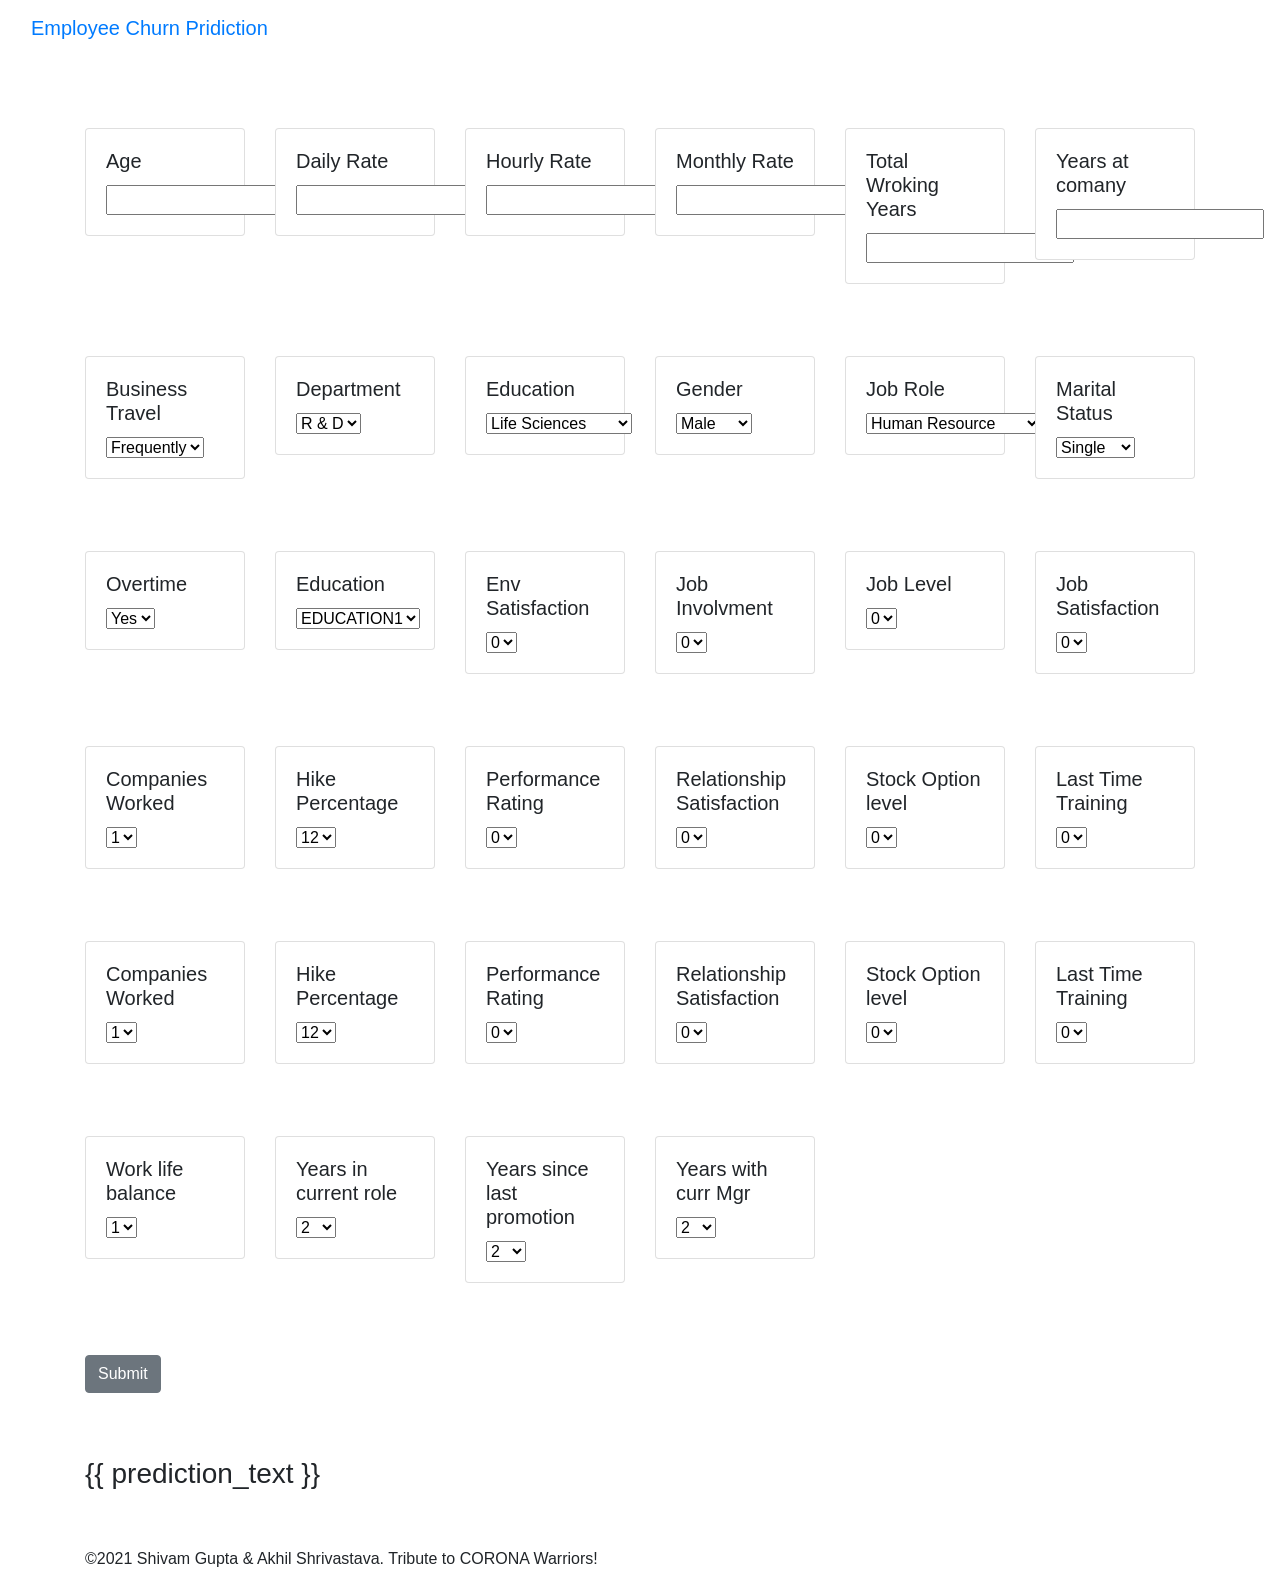
==== employee-churn-project/templates/home.html @ 0dc1ca87 "UI part" ====
<html lang="en">
   <head>
      <meta charset="UTF-8">
      <meta name="viewport" content="width=device-width, initial-scale=1.0">
      <title>Employee Churn Prediction</title>
      <!-- BootStrap -->
      <link rel="stylesheet" href="https://stackpath.bootstrapcdn.com/bootstrap/4.5.0/css/bootstrap.min.css"
         integrity="sha384-9aIt2nRpC12Uk9gS9baDl411NQApFmC26EwAOH8WgZl5MYYxFfc+NcPb1dKGj7Sk" crossorigin="anonymous">
      <!-- css -->
      <link rel="stylesheet" href="static/css/styles.css">
   </head>
   <body>
      <!-- As a heading -->
      <nav class="navbar navbar-inverse navbar-fixed-top">
         <div class="container-fluid">
            <div class="navbar-header">
               <a class="navbar-brand" href="/">Employee Churn Pridiction</a>
            </div>
         </div>
      </nav>
      <br><br><br>
      <div class="container">
         <form action="\predict" method="post">
            <!-- ROW 1-->
            <div class="row">
               <div class="col-sm-2">
                  <div class="card">
                     <div class="card-body">
                        <h5 class="card-title">Age</h5>
                        <!-- Departure -->
                        <!-- <input type="datetime-local" name="Dep_Time" id="Dep_Time" required="required"> -->
                        <input type="text" name="AGE" id="AGE" required="required">
                     </div>
                  </div>
               </div>
               <br>
               <br>
               <br>
               <div class="col-sm-2">
                  <div class="card">
                     <div class="card-body">
                        <h5 class="card-title">Daily Rate</h5>
                        <!-- Arrival -->
                        <input type="text" name="DAILY_RATE" id="DAILY_RATE" required="required">
                     </div>
                  </div>
               </div>
               <br>
               <br>
               <br>
               <div class="col-sm-2">
                  <div class="card">
                     <div class="card-body">
                        <h5 class="card-title">Hourly Rate</h5>
                        <!-- Arrival -->
                        <input type="text" name="HOURLY_RATE" id="HOURLY_RATE" required="required">
                     </div>
                  </div>
               </div>
               <br>
               <br>
               <br>
               <div class="col-sm-2">
                  <div class="card">
                     <div class="card-body">
                        <h5 class="card-title">Monthly Rate</h5>
                        <!-- Arrival -->
                        <input type="text" name="MONTHLY_RATE" id="MONTHLY_RATE" required="required">
                     </div>
                  </div>
               </div>
               <br>
               <br>
               <br>
               <div class="col-sm-2">
                  <div class="card">
                     <div class="card-body">
                        <h5 class="card-title">Total Wroking Years</h5>
                        <!-- Arrival -->
                        <input type="text" name="TOT_WORK_YEARS" id="TOT_WORK_YEARS" required="required">
                     </div>
                  </div>
               </div>
               <br>
               <br>
               <br>
               <div class="col-sm-2">
                  <div class="card">
                     <div class="card-body">
                        <h5 class="card-title">Years at comany</h5>
                        <!-- Arrival -->
                        <input type="text" name="YEAR_AT_COMP" id="YEAR_AT_COMP" required="required">
                     </div>
                  </div>
               </div>
            </div>
            <br>
            <br>
            <br>
            <!-- ROW 2-->  
            <div class="row">
               <div class="col-sm-2">
                  <div class="card">
                     <div class="card-body">
                        <!-- Source -->
                        <h5 class="card-title">Business Travel</h5>
                        <select name="Source" id="Source" required="required">
                           <option value="FREQUENTLY">Frequently</option>
                           <option value="RARELY">Rarely</option>
                        </select>
                     </div>
                  </div>
               </div>
               <div class="col-sm-2">
                  <div class="card">
                     <div class="card-body">
                        <h5 class="card-title">Department</h5>
                        <!-- Destination -->
                        <select name="DEPARTMENT" id="DEPARTMENT" required="required">
                           <option value="R_D">R & D</option>
                           <option value="SALES">Sales</option>
                        </select>
                     </div>
                  </div>
               </div>
               <div class="col-sm-2">
                  <div class="card">
                     <div class="card-body">
                        <!-- Source -->
                        <h5 class="card-title">Education</h5>
                        <select name="EDUCATION" id="EDUCATION" required="required">
                           <option value="LIFE_SCIENCES">Life Sciences</option>
                           <option value="MARKETING">Marketing</option>
                           <option value="MEDICAL">Medical</option>
                           <option value="TECHNICAL">Technical Degree</option>
                           <option value="OTHER">Other</option>
                        </select>
                     </div>
                  </div>
               </div>
               <div class="col-sm-2">
                  <div class="card">
                     <div class="card-body">
                        <h5 class="card-title">Gender</h5>
                        <!-- Destination -->
                        <select name="GENDER" id="GENDER" required="required">
                           <option value="MALE">Male</option>
                           <option value="FEMALE">Female</option>
                        </select>
                     </div>
                  </div>
               </div>
               <div class="col-sm-2">
                  <div class="card">
                     <div class="card-body">
                        <!-- Source -->
                        <h5 class="card-title">Job Role</h5>
                        <select name="JOB_ROLE" id="JOB_ROLE" required="required">
                           <option value="HUMAN_RESOURCE">Human Resource</option>
                           <option value="LAB_TECH">Lab Technician</option>
                           <option value="MANAGER">Manager</option>
                           <option value="MANUF_DIRECTOR">Manufacture Director</option>
                           <option value="RESEARCH_DIRECTOR">Research Dir.</option>
                           <option value="RESEARCH_SCINTIST">Research Scientist</option>
                           <option value="SALES_EXEC">Sales Executive</option>
                           <option value="SALES_REP">Sales Representative</option>
                        </select>
                     </div>
                  </div>
               </div>
               <div class="col-sm-2">
                  <div class="card">
                     <div class="card-body">
                        <h5 class="card-title">Marital Status</h5>
                        <!-- Destination -->
                        <select name="MARITAL_STATUS" id="MARITAL_STATUS" required="required">
                           <option value="SINGLE">Single</option>
                           <option value="MARRIED">MArried</option>
                        </select>
                     </div>
                  </div>
               </div>
            </div>
            <br>
            <br>
            <br>
            <!--ROW 3 -->
            <div class="row">
               <div class="col-sm-2">
                  <div class="card">
                     <div class="card-body">
                        <h5 class="card-title">Overtime</h5>
                        <!-- Total Stops -->
                        <select name="OVERTIME" id ="OVERTIME" required="required">
                           <option value="0">Yes</option>
                           <option value="1">No</option>
                        </select>
                     </div>
                  </div>
               </div>
               <div class="col-sm-2">
                  <div class="card">
                     <div class="card-body">
                        <h5 class="card-title">Education</h5>
                        <!-- Airline -->
                        <select name="EDUCATION" id="EDUCATION" required="required">
                           <option value="0">EDUCATION1</option>
                           <option value="1">EDUCATION2</option>
                           <option value="2">EDUCATION3</option>
                           <option value="3">EDUCATION4</option>
                           <option value="4">EDUCATION5</option>
                        </select>
                     </div>
                  </div>
               </div>
               <div class="col-sm-2">
                  <div class="card">
                     <div class="card-body">
                        <h5 class="card-title">Env Satisfaction</h5>
                        <!-- Total Stops -->
                        <select name="ENV_SATISFACTION" id ="ENV_SATISFACTION" required="required">
                           <option value="0">0</option>
                           <option value="1">1</option>
                           <option value="2">2</option>
                           <option value="3">3</option>
                        </select>
                     </div>
                  </div>
               </div>
               <div class="col-sm-2">
                  <div class="card">
                     <div class="card-body">
                        <h5 class="card-title">Job Involvment</h5>
                        <!-- Airline -->
                        <select name="EDUCATION" id="EDUCATION" required="required">
                           <option value="0">0</option>
                           <option value="1">1</option>
                           <option value="2">2</option>
                           <option value="3">3</option>
                           <option value="4">4</option>
                        </select>
                     </div>
                  </div>
               </div>
               <div class="col-sm-2">
                  <div class="card">
                     <div class="card-body">
                        <h5 class="card-title">Job Level</h5>
                        <!-- Total Stops -->
                        <select name="JOB_LEVEL" id ="JOB_LEVEL" required="required">
                           <option value="0">0</option>
                           <option value="1">1</option>
                           <option value="2">2</option>
                           <option value="3">3</option>
                           <option value="4">4</option>
                        </select>
                     </div>
                  </div>
               </div>
               <div class="col-sm-2">
                  <div class="card">
                     <div class="card-body">
                        <h5 class="card-title">Job Satisfaction</h5>
                        <!-- Airline -->
                        <select name="JOB_SATISFY" id="JOB_SATISFY" required="required">
                           <option value="0">0</option>
                           <option value="1">1</option>
                           <option value="2">2</option>
                           <option value="3">3</option>
                           <option value="4">4</option>
                        </select>
                     </div>
                  </div>
               </div>
            </div>
            <br>
            <br>
            <br>
            <!--ROW 4 -->
            <div class="row">
               <div class="col-sm-2">
                  <div class="card">
                     <div class="card-body">
                        <h5 class="card-title">Companies Worked</h5>
                        <!-- Total Stops -->
                        <select name="COMP_WROK" id ="COMP_WROK" required="required">
                           <option value="1">1</option>
                           <option value="2">2</option>
                           <option value="3">3</option>
                           <option value="4">4</option>
                           <option value="5">5</option>
                           <option value="6">6</option>
                           <option value="7">7</option>
                           <option value="8">8</option>
                           <option value="9">9</option>
                        </select>
                     </div>
                  </div>
               </div>
               <div class="col-sm-2">
                  <div class="card">
                     <div class="card-body">
                        <h5 class="card-title">Hike Percentage</h5>
                        <!-- Airline -->
                        <select name="HIKE_PERCENT" id="HIKE_PERCENT" required="required">
                           <option value="12">12</option>
                           <option value="14">14</option>
                           <option value="16">16</option>
                           <option value="18">18</option>
                           <option value="20">20</option>
                           <option value="22">22</option>
                           <option value="24">24</option>
                        </select>
                     </div>
                  </div>
               </div>
               <div class="col-sm-2">
                  <div class="card">
                     <div class="card-body">
                        <h5 class="card-title">Performance Rating</h5>
                        <!-- Total Stops -->
                        <select name="PERF_RATE" id ="PERF_RATE" required="required">
                           <option value="0">0</option>
                           <option value="1">1</option>
                           <option value="2">2</option>
                           <option value="3">3</option>
                        </select>
                     </div>
                  </div>
               </div>
               <div class="col-sm-2">
                  <div class="card">
                     <div class="card-body">
                        <h5 class="card-title">Relationship Satisfaction</h5>
                        <!-- Airline -->
                        <select name="RELATION_SATISFY" id="RELATION_SATISFY" required="required">
                           <option value="0">0</option>
                           <option value="1">1</option>
                           <option value="2">2</option>
                           <option value="3">3</option>
                           <option value="4">4</option>
                        </select>
                     </div>
                  </div>
               </div>
               <div class="col-sm-2">
                  <div class="card">
                     <div class="card-body">
                        <h5 class="card-title">Stock Option level</h5>
                        <!-- Total Stops -->
                        <select name="STOCK_OPT_LVL" id ="STOCK_OPT_LVL" required="required">
                           <option value="0">0</option>
                           <option value="1">1</option>
                           <option value="2">2</option>
                           <option value="3">3</option>
                        </select>
                     </div>
                  </div>
               </div>
               <div class="col-sm-2">
                  <div class="card">
                     <div class="card-body">
                        <h5 class="card-title">Last Time Training</h5>
                        <!-- Airline -->
                        <select name="LAST_TRAINING_TIME" id="LAST_TRAINING_TIME" required="required">
                           <option value="0">0</option>
                           <option value="1">1</option>
                           <option value="2">2</option>
                           <option value="3">3</option>
                           <option value="4">4</option>
                           <option value="5">5</option>
                        </select>
                     </div>
                  </div>
               </div>
            </div>
            <br>
            <br>
            <br>
            <!--ROW 5 -->
            <div class="row">
               <div class="col-sm-2">
                  <div class="card">
                     <div class="card-body">
                        <h5 class="card-title">Companies Worked</h5>
                        <!-- Total Stops -->
                        <select name="COMP_WROK" id ="COMP_WROK" required="required">
                           <option value="1">1</option>
                           <option value="2">2</option>
                           <option value="3">3</option>
                           <option value="4">4</option>
                           <option value="5">5</option>
                           <option value="6">6</option>
                           <option value="7">7</option>
                           <option value="8">8</option>
                           <option value="9">9</option>
                        </select>
                     </div>
                  </div>
               </div>
               <div class="col-sm-2">
                  <div class="card">
                     <div class="card-body">
                        <h5 class="card-title">Hike Percentage</h5>
                        <!-- Airline -->
                        <select name="HIKE_PERCENT" id="HIKE_PERCENT" required="required">
                           <option value="12">12</option>
                           <option value="14">14</option>
                           <option value="16">16</option>
                           <option value="18">18</option>
                           <option value="20">20</option>
                           <option value="22">22</option>
                           <option value="24">24</option>
                        </select>
                     </div>
                  </div>
               </div>
               <div class="col-sm-2">
                  <div class="card">
                     <div class="card-body">
                        <h5 class="card-title">Performance Rating</h5>
                        <!-- Total Stops -->
                        <select name="PERF_RATE" id ="PERF_RATE" required="required">
                           <option value="0">0</option>
                           <option value="1">1</option>
                           <option value="2">2</option>
                           <option value="3">3</option>
                        </select>
                     </div>
                  </div>
               </div>
               <div class="col-sm-2">
                  <div class="card">
                     <div class="card-body">
                        <h5 class="card-title">Relationship Satisfaction</h5>
                        <!-- Airline -->
                        <select name="RELATION_SATISFY" id="RELATION_SATISFY" required="required">
                           <option value="0">0</option>
                           <option value="1">1</option>
                           <option value="2">2</option>
                           <option value="3">3</option>
                           <option value="4">4</option>
                        </select>
                     </div>
                  </div>
               </div>
               <div class="col-sm-2">
                  <div class="card">
                     <div class="card-body">
                        <h5 class="card-title">Stock Option level</h5>
                        <!-- Total Stops -->
                        <select name="STOCK_OPT_LVL" id ="STOCK_OPT_LVL" required="required">
                           <option value="0">0</option>
                           <option value="1">1</option>
                           <option value="2">2</option>
                           <option value="3">3</option>
                        </select>
                     </div>
                  </div>
               </div>
               <div class="col-sm-2">
                  <div class="card">
                     <div class="card-body">
                        <h5 class="card-title">Last Time Training</h5>
                        <!-- Airline -->
                        <select name="LAST_TRAINING_TIME" id="LAST_TRAINING_TIME" required="required">
                           <option value="0">0</option>
                           <option value="1">1</option>
                           <option value="2">2</option>
                           <option value="3">3</option>
                           <option value="4">4</option>
                           <option value="5">5</option>
                        </select>
                     </div>
                  </div>
               </div>
            </div>
            <br>
            <br>
            <br>
            <!--ROW 6 -->
            <div class="row">
               <div class="col-sm-2">
                  <div class="card">
                     <div class="card-body">
                        <h5 class="card-title">Work life balance</h5>
                        <!-- Total Stops -->
                        <select name="WORK_LIF_BAL" id ="WORK_LIF_BAL" required="required">
                           <option value="1">1</option>
                           <option value="2">2</option>
                           <option value="3">3</option>
                           <option value="4">4</option>                           
                        </select>
                     </div>
                  </div>
               </div>
               <div class="col-sm-2">
                  <div class="card">
                     <div class="card-body">
                        <h5 class="card-title">Years in current role</h5>
                        <!-- Airline -->
                        <select name="YRS_CURR_ROLE" id="YRS_CURR_ROLE" required="required">
                           <option value="2">2</option>
                           <option value="4">4</option>
                           <option value="6">6</option>
                           <option value="8">8</option>
                           <option value="10">10</option>
                           <option value="12">12</option>
                           <option value="14">14</option>
                           <option value="16">16</option>
                           <option value="18">18</option>
                        </select>
                     </div>
                  </div>
               </div>
               <div class="col-sm-2">
                  <div class="card">
                     <div class="card-body">
                        <h5 class="card-title">Years since last promotion</h5>
                        <!-- Total Stops -->
                        <select name="YR_LAST_PROMOTION" id ="YR_LAST_PROMOTION" required="required">
                           <option value="2">2</option>
                           <option value="4">4</option>
                           <option value="6">6</option>
                           <option value="8">8</option>
                           <option value="10">10</option>
                           <option value="12">12</option>
                           <option value="14">14</option>
                           <option value="16">16</option>
                        </select>
                     </div>
                  </div>
               </div>
               <div class="col-sm-2">
                  <div class="card">
                     <div class="card-body">
                        <h5 class="card-title">Years with curr Mgr</h5>
                        <!-- Airline -->
                        <select name="YRS_CURR_MGR" id="YRS_CURR_MGR" required="required">
                           <option value="2">2</option>
                           <option value="4">4</option>
                           <option value="6">6</option>
                           <option value="8">8</option>
                           <option value="10">10</option>
                           <option value="12">12</option>
                           <option value="14">14</option>
                           <option value="16">16</option>
                           <option value="18">18</option>
                        </select>
                     </div>
                  </div>
               </div>               
            </div>
            <br>
            <br>
            <br>
            <!-- Submit -->
            <button type="submit" value="Submit" class="btn btn-secondary">Submit</button>
         </form>
         <br>
         <br>
         <h3>{{ prediction_text }}</h3>
         <br>
         <br>
         <p>©2021 Shivam Gupta & Akhil Shrivastava. Tribute to CORONA Warriors!</p>
      </div>
      <!-- JavaScript -->
      <script src="https://code.jquery.com/jquery-3.5.1.slim.min.js"
         integrity="sha384-DfXdz2htPH0lsSSs5nCTpuj/zy4C+OGpamoFVy38MVBnE+IbbVYUew+OrCXaRkfj"
         crossorigin="anonymous"></script>
      <script src="https://cdn.jsdelivr.net/npm/popper.js@1.16.0/dist/umd/popper.min.js"
         integrity="sha384-Q6E9RHvbIyZFJoft+2mJbHaEWldlvI9IOYy5n3zV9zzTtmI3UksdQRVvoxMfooAo"
         crossorigin="anonymous"></script>
      <script src="https://stackpath.bootstrapcdn.com/bootstrap/4.5.0/js/bootstrap.min.js"
         integrity="sha384-OgVRvuATP1z7JjHLkuOU7Xw704+h835Lr+6QL9UvYjZE3Ipu6Tp75j7Bh/kR0JKI"
         crossorigin="anonymous"></script>
   </body>
</html>
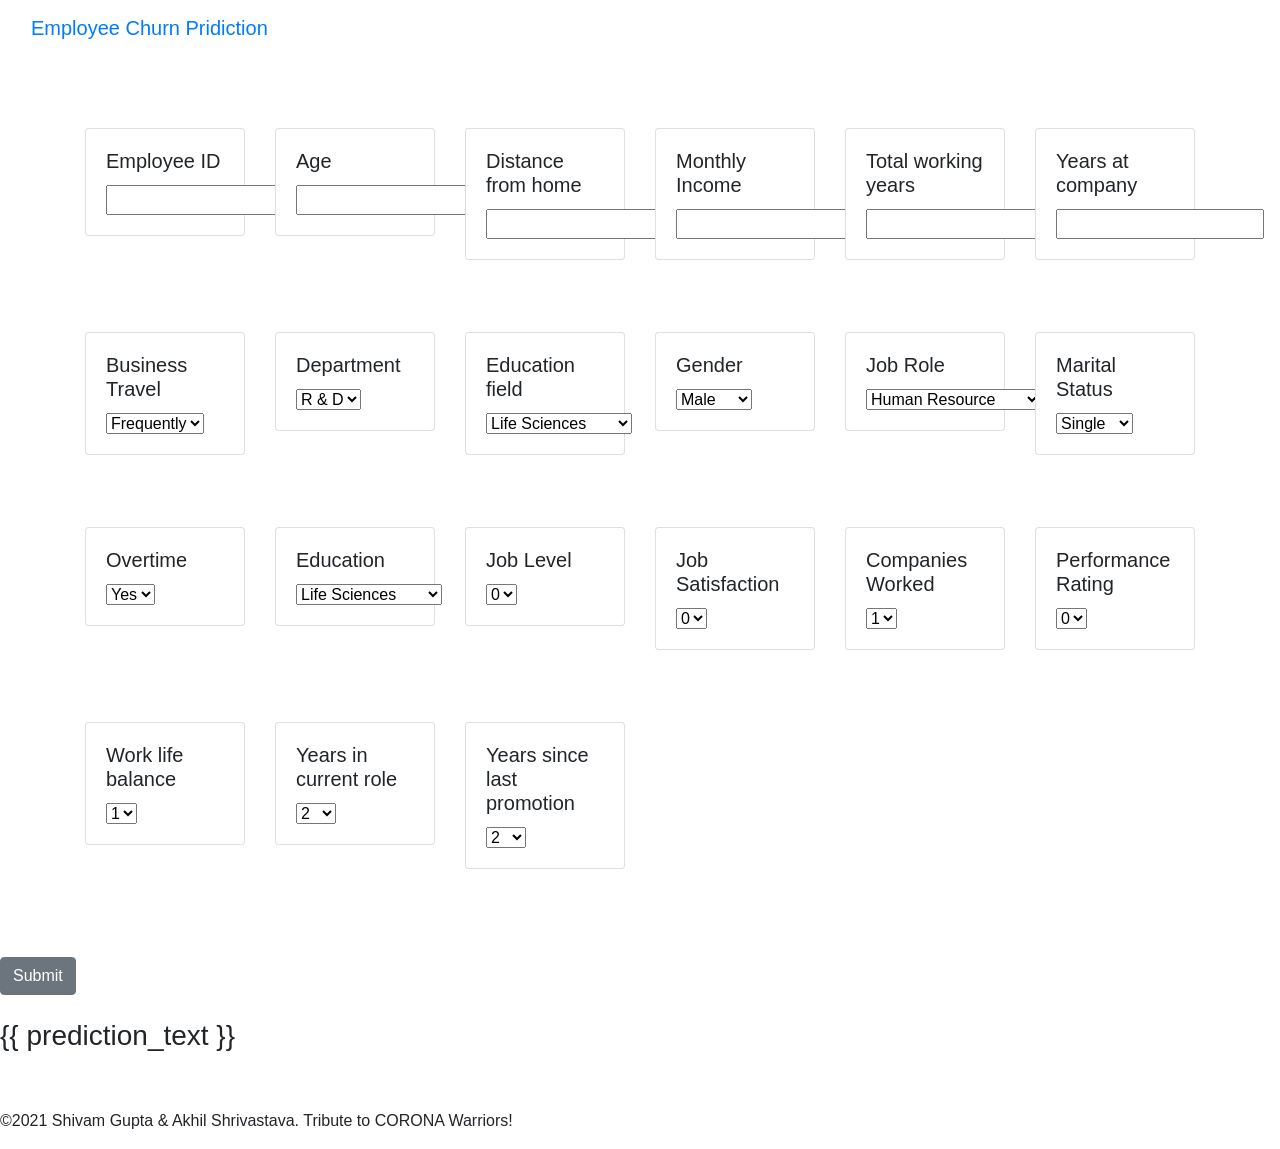
==== commit f2c79eaf: "template and app.py changes" ====
--- a/employee-churn-project/templates/home.html
+++ b/employee-churn-project/templates/home.html
@@ -26,6 +26,14 @@
                <div class="col-sm-2">
                   <div class="card">
                      <div class="card-body">
+                        <h5 class="card-title">Employee ID</h5>
+                        <input type="text" name="EMPLOYEE_ID" id="EMPLOYEE_ID" required="required">
+                     </div>
+                  </div>
+               </div>
+               <div class="col-sm-2">
+                  <div class="card">
+                     <div class="card-body">
                         <h5 class="card-title">Age</h5>
                         <!-- Departure -->
                         <!-- <input type="datetime-local" name="Dep_Time" id="Dep_Time" required="required"> -->
@@ -39,60 +47,51 @@
                <div class="col-sm-2">
                   <div class="card">
                      <div class="card-body">
-                        <h5 class="card-title">Daily Rate</h5>
+                        <h5 class="card-title">Distance from home</h5>
                         <!-- Arrival -->
-                        <input type="text" name="DAILY_RATE" id="DAILY_RATE" required="required">
-                     </div>
-                  </div>
-               </div>
-               <br>
-               <br>
-               <br>
-               <div class="col-sm-2">
-                  <div class="card">
-                     <div class="card-body">
-                        <h5 class="card-title">Hourly Rate</h5>
+                        <input type="text" name="DISTANCE_FROM_HOME" id="DISTANCE_FROM_HOME" required="required">
+                     </div>
+                  </div>
+               </div>
+               <br>
+               <br>
+               <br>
+               <div class="col-sm-2">
+                  <div class="card">
+                     <div class="card-body">
+                        <h5 class="card-title">Monthly Income</h5>
                         <!-- Arrival -->
-                        <input type="text" name="HOURLY_RATE" id="HOURLY_RATE" required="required">
-                     </div>
-                  </div>
-               </div>
-               <br>
-               <br>
-               <br>
-               <div class="col-sm-2">
-                  <div class="card">
-                     <div class="card-body">
-                        <h5 class="card-title">Monthly Rate</h5>
+                        <input type="text" name="MONTHLY_INCOME" id="MONTHLY_INCOME" required="required">
+                     </div>
+                  </div>
+               </div>
+               <br>
+               <br>
+               <br>
+               <div class="col-sm-2">
+                  <div class="card">
+                     <div class="card-body">
+                        <h5 class="card-title">Total working years</h5>
                         <!-- Arrival -->
-                        <input type="text" name="MONTHLY_RATE" id="MONTHLY_RATE" required="required">
-                     </div>
-                  </div>
-               </div>
-               <br>
-               <br>
-               <br>
-               <div class="col-sm-2">
-                  <div class="card">
-                     <div class="card-body">
-                        <h5 class="card-title">Total Wroking Years</h5>
+                        <input type="text" name="TOTAL_WORKING_YEARS" id="TOTAL_WORKING_YEARS" required="required">
+                     </div>
+                  </div>
+               </div>
+               <br>
+               <br>
+               <br>
+               <div class="col-sm-2">
+                  <div class="card">
+                     <div class="card-body">
+                        <h5 class="card-title">Years at company</h5>
                         <!-- Arrival -->
-                        <input type="text" name="TOT_WORK_YEARS" id="TOT_WORK_YEARS" required="required">
-                     </div>
-                  </div>
-               </div>
-               <br>
-               <br>
-               <br>
-               <div class="col-sm-2">
-                  <div class="card">
-                     <div class="card-body">
-                        <h5 class="card-title">Years at comany</h5>
-                        <!-- Arrival -->
-                        <input type="text" name="YEAR_AT_COMP" id="YEAR_AT_COMP" required="required">
-                     </div>
-                  </div>
-               </div>
+                        <input type="text" name="YEARS_AT_COMPANY" id="YEARS_AT_COMPANY" required="required">
+                     </div>
+                  </div>
+               </div>
+               <br>
+               <br>
+               <br>               
             </div>
             <br>
             <br>
@@ -104,7 +103,7 @@
                      <div class="card-body">
                         <!-- Source -->
                         <h5 class="card-title">Business Travel</h5>
-                        <select name="Source" id="Source" required="required">
+                        <select name="BUSINESSTRAVEL_TRAVEL" id="BUSINESSTRAVEL_TRAVEL" required="required">
                            <option value="FREQUENTLY">Frequently</option>
                            <option value="RARELY">Rarely</option>
                         </select>
@@ -119,6 +118,81 @@
                         <select name="DEPARTMENT" id="DEPARTMENT" required="required">
                            <option value="R_D">R & D</option>
                            <option value="SALES">Sales</option>
+                        </select>
+                     </div>
+                  </div>
+               </div>
+               <div class="col-sm-2">
+                  <div class="card">
+                     <div class="card-body">
+                        <!-- Source -->
+                        <h5 class="card-title">Education field</h5>
+                        <select name="EDUCATION_FIELD" id="EDUCATION_FIELD" required="required">
+                           <option value="EducationField_LifeSciences">Life Sciences</option>
+                           <option value="EducationField_Marketing">Marketing</option>
+                           <option value="EducationField_Medical">Medical</option>
+                           <option value="EducationField_Other">Technical Degree</option>
+                           <option value="EducationField_TechnicalDegree">Other</option>
+                        </select>
+                     </div>
+                  </div>
+               </div>
+               <div class="col-sm-2">
+                  <div class="card">
+                     <div class="card-body">
+                        <h5 class="card-title">Gender</h5>
+                        <!-- Destination -->
+                        <select name="GENDER" id="GENDER" required="required">
+                           <option value="MALE">Male</option>
+                           <option value="FEMALE">Female</option>
+                        </select>
+                     </div>
+                  </div>
+               </div>
+               <div class="col-sm-2">
+                  <div class="card">
+                     <div class="card-body">
+                        <!-- Source -->
+                        <h5 class="card-title">Job Role</h5>
+                        <select name="JOBROLE" id="JOBROLE" required="required">
+                           <option value="HUMAN_RESOURCE">Human Resource</option>
+                           <option value="LAB_TECH">Lab Technician</option>
+                           <option value="MANAGER">Manager</option>
+                           <option value="MANUF_DIRECTOR">Manufacture Director</option>
+                           <option value="RESEARCH_DIRECTOR">Research Dir.</option>
+                           <option value="RESEARCH_SCINTIST">Research Scientist</option>
+                           <option value="SALES_EXEC">Sales Executive</option>
+                           <option value="SALES_REP">Sales Representative</option>
+                        </select>
+                     </div>
+                  </div>
+               </div>
+               <div class="col-sm-2">
+                  <div class="card">
+                     <div class="card-body">
+                        <h5 class="card-title">Marital Status</h5>
+                        <!-- Destination -->
+                        <select name="MARITALSTATUS" id="MARITALSTATUS" required="required">
+                           <option value="MaritalStatus_Single">Single</option>
+                           <option value="MaritalStatus_Married">Married</option>
+                        </select>
+                     </div>
+                  </div>
+               </div>
+            </div>
+            <br>
+            <br>
+            <br>
+            <!--ROW 3 -->
+            <div class="row">
+               <div class="col-sm-2">
+                  <div class="card">
+                     <div class="card-body">
+                        <h5 class="card-title">Overtime</h5>
+                        <!-- Total Stops -->
+                        <select name="OVERTIME" id ="OVERTIME" required="required">
+                           <option value="0">Yes</option>
+                           <option value="1">No</option>
                         </select>
                      </div>
                   </div>
@@ -141,110 +215,6 @@
                <div class="col-sm-2">
                   <div class="card">
                      <div class="card-body">
-                        <h5 class="card-title">Gender</h5>
-                        <!-- Destination -->
-                        <select name="GENDER" id="GENDER" required="required">
-                           <option value="MALE">Male</option>
-                           <option value="FEMALE">Female</option>
-                        </select>
-                     </div>
-                  </div>
-               </div>
-               <div class="col-sm-2">
-                  <div class="card">
-                     <div class="card-body">
-                        <!-- Source -->
-                        <h5 class="card-title">Job Role</h5>
-                        <select name="JOB_ROLE" id="JOB_ROLE" required="required">
-                           <option value="HUMAN_RESOURCE">Human Resource</option>
-                           <option value="LAB_TECH">Lab Technician</option>
-                           <option value="MANAGER">Manager</option>
-                           <option value="MANUF_DIRECTOR">Manufacture Director</option>
-                           <option value="RESEARCH_DIRECTOR">Research Dir.</option>
-                           <option value="RESEARCH_SCINTIST">Research Scientist</option>
-                           <option value="SALES_EXEC">Sales Executive</option>
-                           <option value="SALES_REP">Sales Representative</option>
-                        </select>
-                     </div>
-                  </div>
-               </div>
-               <div class="col-sm-2">
-                  <div class="card">
-                     <div class="card-body">
-                        <h5 class="card-title">Marital Status</h5>
-                        <!-- Destination -->
-                        <select name="MARITAL_STATUS" id="MARITAL_STATUS" required="required">
-                           <option value="SINGLE">Single</option>
-                           <option value="MARRIED">MArried</option>
-                        </select>
-                     </div>
-                  </div>
-               </div>
-            </div>
-            <br>
-            <br>
-            <br>
-            <!--ROW 3 -->
-            <div class="row">
-               <div class="col-sm-2">
-                  <div class="card">
-                     <div class="card-body">
-                        <h5 class="card-title">Overtime</h5>
-                        <!-- Total Stops -->
-                        <select name="OVERTIME" id ="OVERTIME" required="required">
-                           <option value="0">Yes</option>
-                           <option value="1">No</option>
-                        </select>
-                     </div>
-                  </div>
-               </div>
-               <div class="col-sm-2">
-                  <div class="card">
-                     <div class="card-body">
-                        <h5 class="card-title">Education</h5>
-                        <!-- Airline -->
-                        <select name="EDUCATION" id="EDUCATION" required="required">
-                           <option value="0">EDUCATION1</option>
-                           <option value="1">EDUCATION2</option>
-                           <option value="2">EDUCATION3</option>
-                           <option value="3">EDUCATION4</option>
-                           <option value="4">EDUCATION5</option>
-                        </select>
-                     </div>
-                  </div>
-               </div>
-               <div class="col-sm-2">
-                  <div class="card">
-                     <div class="card-body">
-                        <h5 class="card-title">Env Satisfaction</h5>
-                        <!-- Total Stops -->
-                        <select name="ENV_SATISFACTION" id ="ENV_SATISFACTION" required="required">
-                           <option value="0">0</option>
-                           <option value="1">1</option>
-                           <option value="2">2</option>
-                           <option value="3">3</option>
-                        </select>
-                     </div>
-                  </div>
-               </div>
-               <div class="col-sm-2">
-                  <div class="card">
-                     <div class="card-body">
-                        <h5 class="card-title">Job Involvment</h5>
-                        <!-- Airline -->
-                        <select name="EDUCATION" id="EDUCATION" required="required">
-                           <option value="0">0</option>
-                           <option value="1">1</option>
-                           <option value="2">2</option>
-                           <option value="3">3</option>
-                           <option value="4">4</option>
-                        </select>
-                     </div>
-                  </div>
-               </div>
-               <div class="col-sm-2">
-                  <div class="card">
-                     <div class="card-body">
                         <h5 class="card-title">Job Level</h5>
                         <!-- Total Stops -->
                         <select name="JOB_LEVEL" id ="JOB_LEVEL" required="required">
@@ -262,7 +232,7 @@
                      <div class="card-body">
                         <h5 class="card-title">Job Satisfaction</h5>
                         <!-- Airline -->
-                        <select name="JOB_SATISFY" id="JOB_SATISFY" required="required">
+                        <select name="JOB_SATISFACTION" id="JOB_SATISFACTION" required="required">
                            <option value="0">0</option>
                            <option value="1">1</option>
                            <option value="2">2</option>
@@ -272,18 +242,12 @@
                      </div>
                   </div>
                </div>
-            </div>
-            <br>
-            <br>
-            <br>
-            <!--ROW 4 -->
-            <div class="row">
                <div class="col-sm-2">
                   <div class="card">
                      <div class="card-body">
                         <h5 class="card-title">Companies Worked</h5>
                         <!-- Total Stops -->
-                        <select name="COMP_WROK" id ="COMP_WROK" required="required">
+                        <select name="COMPANIES_WROKED" id ="COMPANIES_WROKED" required="required">
                            <option value="1">1</option>
                            <option value="2">2</option>
                            <option value="3">3</option>
@@ -300,26 +264,9 @@
                <div class="col-sm-2">
                   <div class="card">
                      <div class="card-body">
-                        <h5 class="card-title">Hike Percentage</h5>
-                        <!-- Airline -->
-                        <select name="HIKE_PERCENT" id="HIKE_PERCENT" required="required">
-                           <option value="12">12</option>
-                           <option value="14">14</option>
-                           <option value="16">16</option>
-                           <option value="18">18</option>
-                           <option value="20">20</option>
-                           <option value="22">22</option>
-                           <option value="24">24</option>
-                        </select>
-                     </div>
-                  </div>
-               </div>
-               <div class="col-sm-2">
-                  <div class="card">
-                     <div class="card-body">
                         <h5 class="card-title">Performance Rating</h5>
                         <!-- Total Stops -->
-                        <select name="PERF_RATE" id ="PERF_RATE" required="required">
+                        <select name="PERFORMANCE_RATE" id ="PERFORMANCE_RATE" required="required">
                            <option value="0">0</option>
                            <option value="1">1</option>
                            <option value="2">2</option>
@@ -328,228 +275,64 @@
                      </div>
                   </div>
                </div>
-               <div class="col-sm-2">
-                  <div class="card">
-                     <div class="card-body">
-                        <h5 class="card-title">Relationship Satisfaction</h5>
-                        <!-- Airline -->
-                        <select name="RELATION_SATISFY" id="RELATION_SATISFY" required="required">
-                           <option value="0">0</option>
-                           <option value="1">1</option>
-                           <option value="2">2</option>
-                           <option value="3">3</option>
-                           <option value="4">4</option>
-                        </select>
-                     </div>
-                  </div>
-               </div>
-               <div class="col-sm-2">
-                  <div class="card">
-                     <div class="card-body">
-                        <h5 class="card-title">Stock Option level</h5>
-                        <!-- Total Stops -->
-                        <select name="STOCK_OPT_LVL" id ="STOCK_OPT_LVL" required="required">
-                           <option value="0">0</option>
-                           <option value="1">1</option>
-                           <option value="2">2</option>
-                           <option value="3">3</option>
-                        </select>
-                     </div>
-                  </div>
-               </div>
-               <div class="col-sm-2">
-                  <div class="card">
-                     <div class="card-body">
-                        <h5 class="card-title">Last Time Training</h5>
-                        <!-- Airline -->
-                        <select name="LAST_TRAINING_TIME" id="LAST_TRAINING_TIME" required="required">
-                           <option value="0">0</option>
-                           <option value="1">1</option>
-                           <option value="2">2</option>
-                           <option value="3">3</option>
-                           <option value="4">4</option>
-                           <option value="5">5</option>
-                        </select>
-                     </div>
-                  </div>
-               </div>
-            </div>
-            <br>
-            <br>
-            <br>
-            <!--ROW 5 -->
-            <div class="row">
-               <div class="col-sm-2">
-                  <div class="card">
-                     <div class="card-body">
-                        <h5 class="card-title">Companies Worked</h5>
-                        <!-- Total Stops -->
-                        <select name="COMP_WROK" id ="COMP_WROK" required="required">
-                           <option value="1">1</option>
-                           <option value="2">2</option>
-                           <option value="3">3</option>
-                           <option value="4">4</option>
-                           <option value="5">5</option>
-                           <option value="6">6</option>
-                           <option value="7">7</option>
-                           <option value="8">8</option>
-                           <option value="9">9</option>
-                        </select>
-                     </div>
-                  </div>
-               </div>
-               <div class="col-sm-2">
-                  <div class="card">
-                     <div class="card-body">
-                        <h5 class="card-title">Hike Percentage</h5>
-                        <!-- Airline -->
-                        <select name="HIKE_PERCENT" id="HIKE_PERCENT" required="required">
-                           <option value="12">12</option>
-                           <option value="14">14</option>
-                           <option value="16">16</option>
-                           <option value="18">18</option>
-                           <option value="20">20</option>
-                           <option value="22">22</option>
-                           <option value="24">24</option>
-                        </select>
-                     </div>
-                  </div>
-               </div>
-               <div class="col-sm-2">
-                  <div class="card">
-                     <div class="card-body">
-                        <h5 class="card-title">Performance Rating</h5>
-                        <!-- Total Stops -->
-                        <select name="PERF_RATE" id ="PERF_RATE" required="required">
-                           <option value="0">0</option>
-                           <option value="1">1</option>
-                           <option value="2">2</option>
-                           <option value="3">3</option>
-                        </select>
-                     </div>
-                  </div>
-               </div>
-               <div class="col-sm-2">
-                  <div class="card">
-                     <div class="card-body">
-                        <h5 class="card-title">Relationship Satisfaction</h5>
-                        <!-- Airline -->
-                        <select name="RELATION_SATISFY" id="RELATION_SATISFY" required="required">
-                           <option value="0">0</option>
-                           <option value="1">1</option>
-                           <option value="2">2</option>
-                           <option value="3">3</option>
-                           <option value="4">4</option>
-                        </select>
-                     </div>
-                  </div>
-               </div>
-               <div class="col-sm-2">
-                  <div class="card">
-                     <div class="card-body">
-                        <h5 class="card-title">Stock Option level</h5>
-                        <!-- Total Stops -->
-                        <select name="STOCK_OPT_LVL" id ="STOCK_OPT_LVL" required="required">
-                           <option value="0">0</option>
-                           <option value="1">1</option>
-                           <option value="2">2</option>
-                           <option value="3">3</option>
-                        </select>
-                     </div>
-                  </div>
-               </div>
-               <div class="col-sm-2">
-                  <div class="card">
-                     <div class="card-body">
-                        <h5 class="card-title">Last Time Training</h5>
-                        <!-- Airline -->
-                        <select name="LAST_TRAINING_TIME" id="LAST_TRAINING_TIME" required="required">
-                           <option value="0">0</option>
-                           <option value="1">1</option>
-                           <option value="2">2</option>
-                           <option value="3">3</option>
-                           <option value="4">4</option>
-                           <option value="5">5</option>
-                        </select>
-                     </div>
-                  </div>
-               </div>
-            </div>
-            <br>
-            <br>
-            <br>
-            <!--ROW 6 -->
-            <div class="row">
-               <div class="col-sm-2">
-                  <div class="card">
-                     <div class="card-body">
-                        <h5 class="card-title">Work life balance</h5>
-                        <!-- Total Stops -->
-                        <select name="WORK_LIF_BAL" id ="WORK_LIF_BAL" required="required">
-                           <option value="1">1</option>
-                           <option value="2">2</option>
-                           <option value="3">3</option>
-                           <option value="4">4</option>                           
-                        </select>
-                     </div>
-                  </div>
-               </div>
-               <div class="col-sm-2">
-                  <div class="card">
-                     <div class="card-body">
-                        <h5 class="card-title">Years in current role</h5>
-                        <!-- Airline -->
-                        <select name="YRS_CURR_ROLE" id="YRS_CURR_ROLE" required="required">
-                           <option value="2">2</option>
-                           <option value="4">4</option>
-                           <option value="6">6</option>
-                           <option value="8">8</option>
-                           <option value="10">10</option>
-                           <option value="12">12</option>
-                           <option value="14">14</option>
-                           <option value="16">16</option>
-                           <option value="18">18</option>
-                        </select>
-                     </div>
-                  </div>
-               </div>
-               <div class="col-sm-2">
-                  <div class="card">
-                     <div class="card-body">
-                        <h5 class="card-title">Years since last promotion</h5>
-                        <!-- Total Stops -->
-                        <select name="YR_LAST_PROMOTION" id ="YR_LAST_PROMOTION" required="required">
-                           <option value="2">2</option>
-                           <option value="4">4</option>
-                           <option value="6">6</option>
-                           <option value="8">8</option>
-                           <option value="10">10</option>
-                           <option value="12">12</option>
-                           <option value="14">14</option>
-                           <option value="16">16</option>
-                        </select>
-                     </div>
-                  </div>
-               </div>
-               <div class="col-sm-2">
-                  <div class="card">
-                     <div class="card-body">
-                        <h5 class="card-title">Years with curr Mgr</h5>
-                        <!-- Airline -->
-                        <select name="YRS_CURR_MGR" id="YRS_CURR_MGR" required="required">
-                           <option value="2">2</option>
-                           <option value="4">4</option>
-                           <option value="6">6</option>
-                           <option value="8">8</option>
-                           <option value="10">10</option>
-                           <option value="12">12</option>
-                           <option value="14">14</option>
-                           <option value="16">16</option>
-                           <option value="18">18</option>
-                        </select>
-                     </div>
-                  </div>
-               </div>               
+            </div>
+               <br>
+               <br>
+               <br>
+               <!--ROW 4 -->
+               <div class="row">
+                  <div class="col-sm-2">
+                     <div class="card">
+                        <div class="card-body">
+                           <h5 class="card-title">Work life balance</h5>
+                           <!-- Total Stops -->
+                           <select name="WORK_LIFE_BALANCE" id ="WORK_LIFE_BALANCE" required="required">
+                              <option value="1">1</option>
+                              <option value="2">2</option>
+                              <option value="3">3</option>
+                              <option value="4">4</option>
+                           </select>
+                        </div>
+                     </div>
+                  </div>
+                  <div class="col-sm-2">
+                     <div class="card">
+                        <div class="card-body">
+                           <h5 class="card-title">Years in current role</h5>
+                           <!-- Airline -->
+                           <select name="YEARS_IN_CURRENT_ROLE" id="YEARS_IN_CURRENT_ROLE" required="required">
+                              <option value="2">2</option>
+                              <option value="4">4</option>
+                              <option value="6">6</option>
+                              <option value="8">8</option>
+                              <option value="10">10</option>
+                              <option value="12">12</option>
+                              <option value="14">14</option>
+                              <option value="16">16</option>
+                              <option value="18">18</option>
+                           </select>
+                        </div>
+                     </div>
+                  </div>
+                  <div class="col-sm-2">
+                     <div class="card">
+                        <div class="card-body">
+                           <h5 class="card-title">Years since last promotion</h5>
+                           <!-- Total Stops -->
+                           <select name="YEARS_SINCE_LAST_PROMOTION" id ="YEARS_SINCE_LAST_PROMOTION" required="required">
+                              <option value="2">2</option>
+                              <option value="4">4</option>
+                              <option value="6">6</option>
+                              <option value="8">8</option>
+                              <option value="10">10</option>
+                              <option value="12">12</option>
+                              <option value="14">14</option>
+                              <option value="16">16</option>
+                           </select>
+                        </div>
+                     </div>
+                  </div>
+               </div>
             </div>
             <br>
             <br>
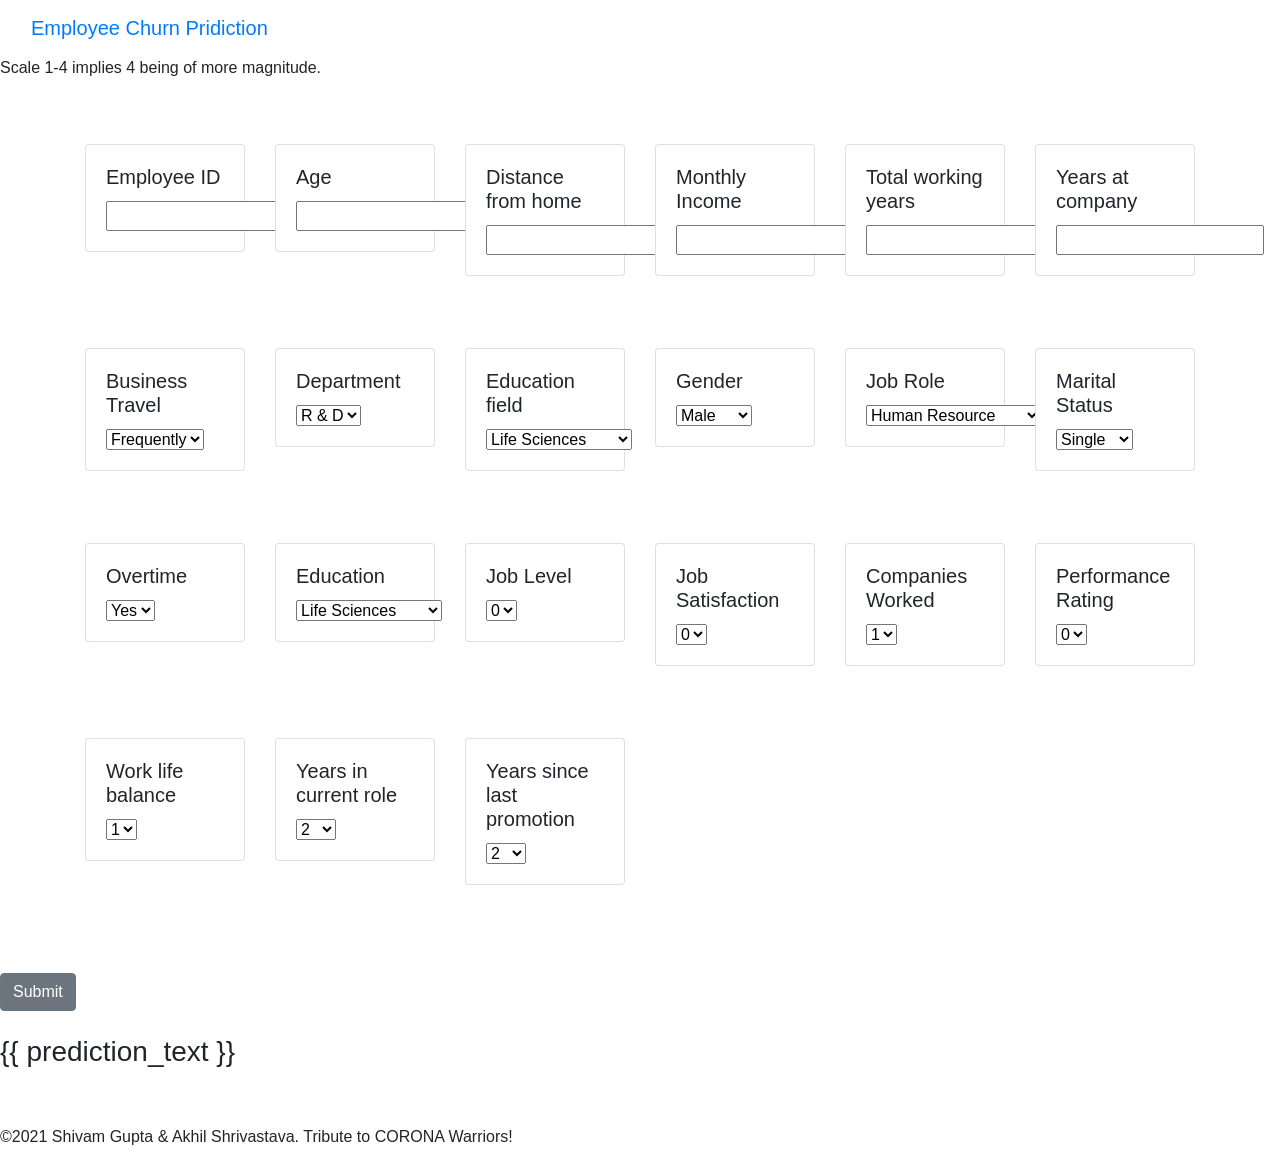
==== commit e22db1d9: "add demo sheet and scale message" ====
--- a/employee-churn-project/templates/home.html
+++ b/employee-churn-project/templates/home.html
@@ -18,6 +18,7 @@
             </div>
          </div>
       </nav>
+      <div><p>Scale 1-4 implies 4 being of more magnitude.</p</div>
       <br><br><br>
       <div class="container">
          <form action="\predict" method="post">
